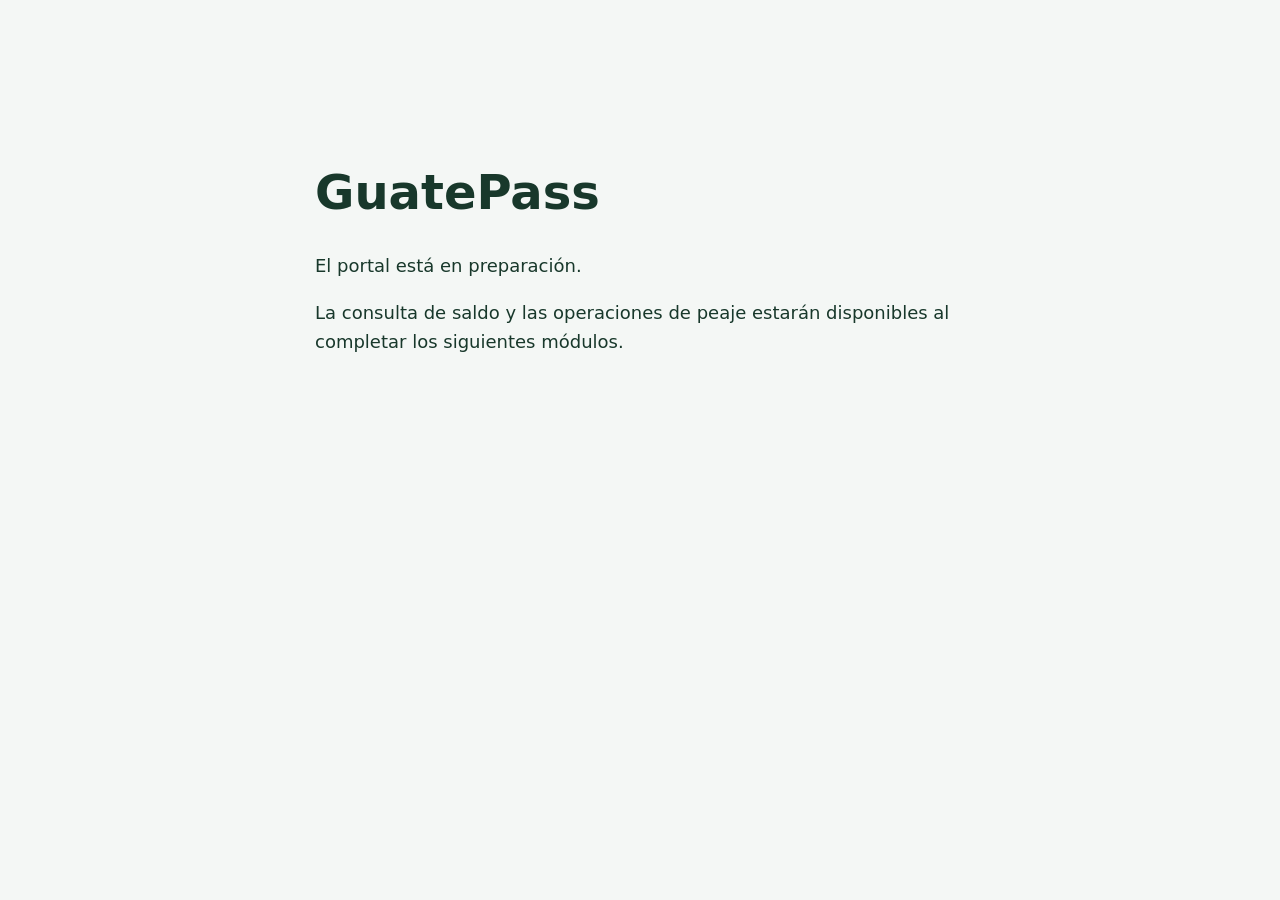
==== portales/index.html @ c447be37 "Agrega infraestructura SAM y autorizacion de tarea 3" ====
<!doctype html><html lang="es"><meta charset="utf-8"><meta name="viewport" content="width=device-width,initial-scale=1"><title>GuatePass</title><style>body{font:18px system-ui;max-width:650px;margin:12vh auto;padding:24px;background:#f4f7f5;color:#18382b}h1{font-size:48px}p{line-height:1.6}</style><h1>GuatePass</h1><p>El portal está en preparación.</p><p>La consulta de saldo y las operaciones de peaje estarán disponibles al completar los siguientes módulos.</p></html>
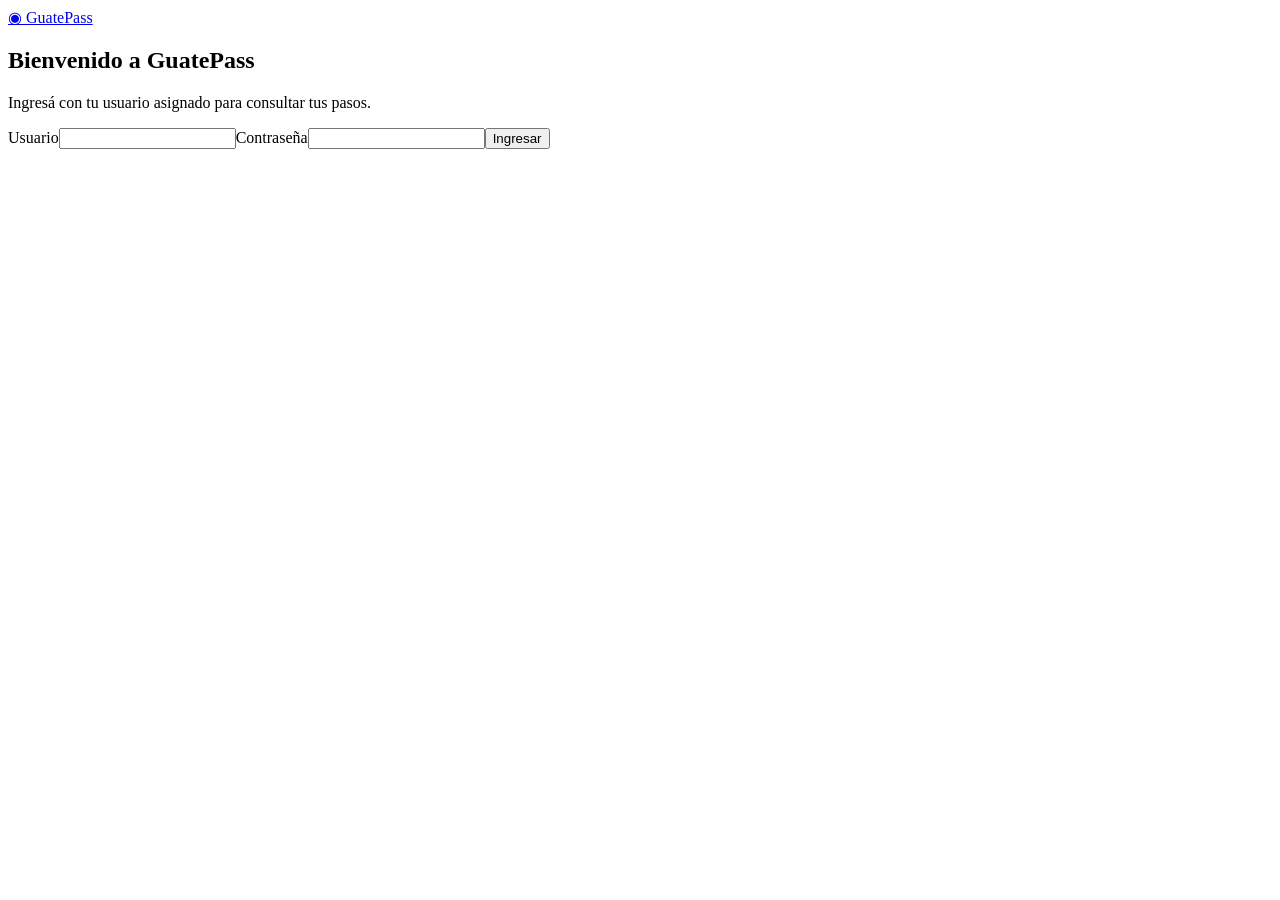
==== commit 4ef3879e: "Integrar portal y tiempo real con demostracion CP2" ====
--- a/portales/index.html
+++ b/portales/index.html
@@ -1 +1,12 @@
-<!doctype html><html lang="es"><meta charset="utf-8"><meta name="viewport" content="width=device-width,initial-scale=1"><title>GuatePass</title><style>body{font:18px system-ui;max-width:650px;margin:12vh auto;padding:24px;background:#f4f7f5;color:#18382b}h1{font-size:48px}p{line-height:1.6}</style><h1>GuatePass</h1><p>El portal está en preparación.</p><p>La consulta de saldo y las operaciones de peaje estarán disponibles al completar los siguientes módulos.</p></html>
+<!doctype html>
+<html lang="es"><head><meta charset="utf-8"><meta name="viewport" content="width=device-width,initial-scale=1">
+<title>GuatePass · Portal</title><link rel="stylesheet" href="/styles.css"></head>
+<body><header><a class="brand" href="/">◉ GuatePass</a><span id="account"></span><button id="logout" hidden>Salir</button></header>
+<main><div id="notice" role="status" aria-live="polite"></div>
+<section id="login-panel" class="card"><h1>Bienvenido a GuatePass</h1><p>Ingresá con tu usuario asignado para consultar tus pasos.</p><form id="login"><label>Usuario<input name="username" autocomplete="username" required></label><label>Contraseña<input name="password" type="password" autocomplete="current-password" required></label><button>Ingresar</button></form></section>
+<section id="driver" hidden><h1>Mis pasos</h1><p id="driver-plate"></p><div class="grid"><article class="card"><h2>Saldo</h2><strong id="balance">—</strong><form id="topup"><label>Recargar (Q)<input name="monto" inputmode="decimal" placeholder="20.00" required pattern="[0-9]+(\.[0-9]{1,2})?"></label><button>Recargar</button></form></article><article class="card"><h2>Mi TAG</h2><p id="tag-current">—</p><form id="associate"><label>Código TAG<input name="tag_id" placeholder="TAG-005" required></label><button>Asociar</button></form><button id="deactivate" class="secondary">Desactivar TAG</button></article></div>
+<article class="card"><h2>Pasos y pendientes</h2><button id="reload-driver" class="secondary">Actualizar</button><div id="driver-passes"></div><button id="more-passes" class="secondary" hidden>Más pasos</button></article>
+<div class="grid"><article class="card"><h2>Pagos</h2><div id="payments"></div><button id="more-payments" class="secondary" hidden>Más pagos</button></article><article class="card"><h2>Facturas</h2><div id="invoices"></div><button id="more-invoices" class="secondary" hidden>Más facturas</button></article></div></section>
+<section id="operator" hidden><h1>Pasos de mi peaje</h1><p id="operator-toll"></p><article class="card"><label>Fecha de Guatemala<input type="date" id="date"></label><button id="reload-operator" class="secondary">Actualizar</button><span id="connection"></span><div id="operator-passes"></div><button id="more-operator" class="secondary" hidden>Más pasos</button></article></section>
+<section id="other-role" class="card" hidden><h1 id="role-heading">GuatePass</h1><p>Sesión iniciada. Las funciones de este rol se habilitan en las siguientes tareas.</p></section></main>
+<script type="module" src="/app.js"></script></body></html>
